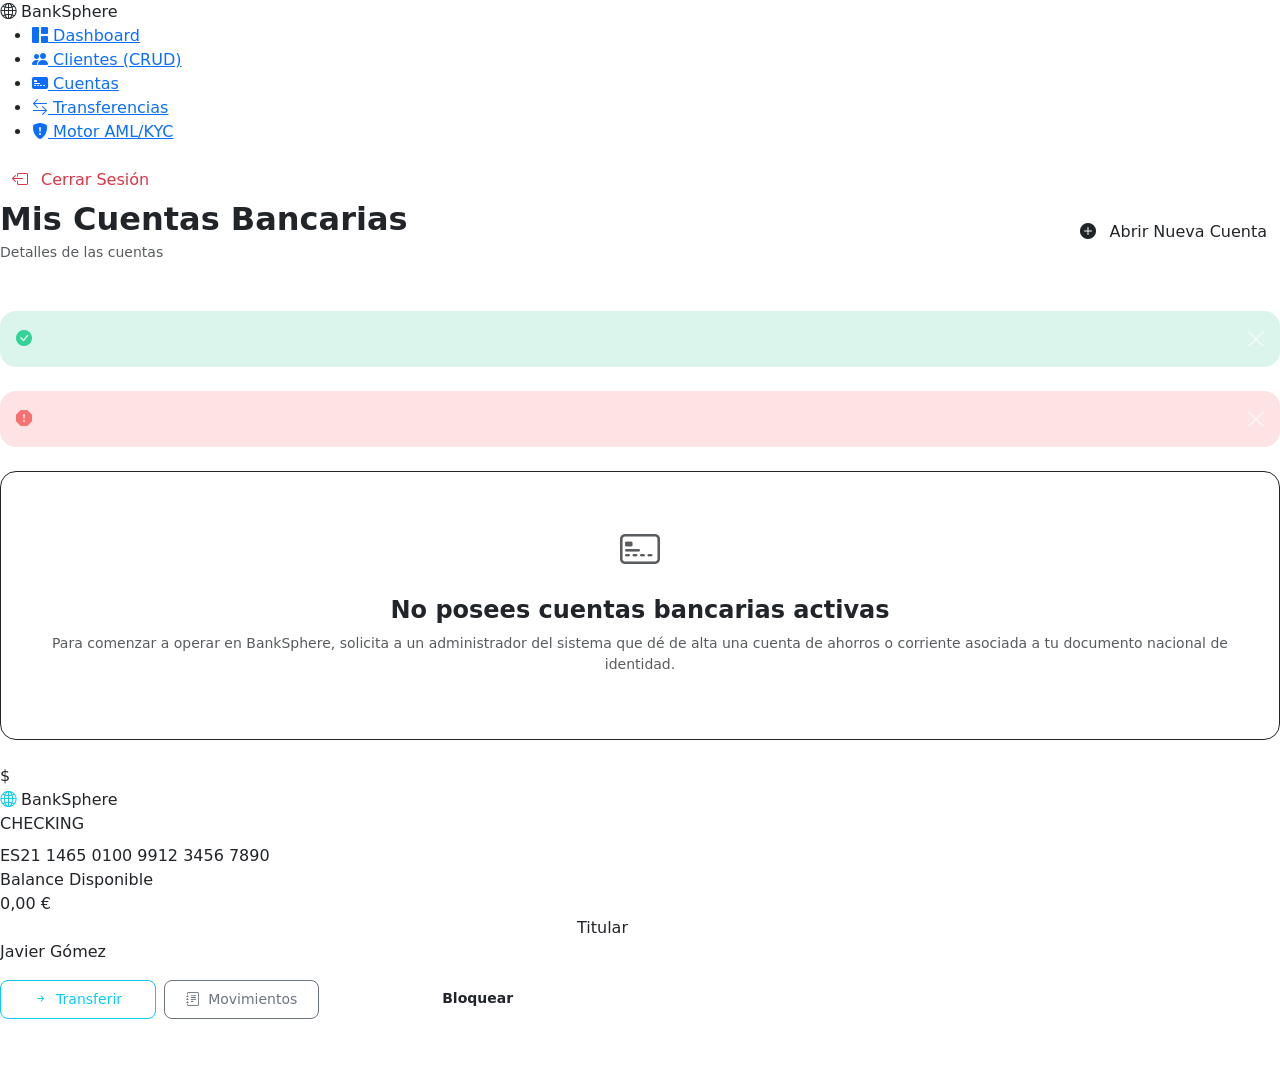
==== banksphere-core/src/main/resources/templates/accounts/list.html @ 72168577 "git commit -m "feat(ui): design account list and detail views" ====
<!DOCTYPE html>
<html xmlns:th="http://www.thymeleaf.org" xmlns:sec="http://www.thymeleaf.org/extras/spring-security" lang="es">
<head>
    <meta charset="UTF-8">
    <meta name="viewport" content="width=device-width, initial-scale=1.0">
    <title>Mis Cuentas Bancarias - BankSphere</title>

    <!-- Google Fonts & Bootstrap 5 -->
    <link href="https://fonts.googleapis.com/css2?family=Inter:wght@300;400;500;600;700&family=Outfit:wght@600;700;800&family=Share+Tech+Mono&display=swap" rel="stylesheet">
    <link href="https://cdn.jsdelivr.net/npm/bootstrap@5.3.2/dist/css/bootstrap.min.css" rel="stylesheet">
    <link href="https://cdn.jsdelivr.net/npm/bootstrap-icons@1.11.1/font/bootstrap-icons.css" rel="stylesheet">
    <link rel="stylesheet" th:href="@{/css/variables.css}">
    <link rel="stylesheet" th:href="@{/css/dashboard.css}">

</head>
<body>

<div class="app-layout">
    <!-- Sidebar lateral -->
    <aside class="sidebar">
        <div class="brand-logo">
            <i class="bi bi-globe2"></i> BankSphere
        </div>
        <ul class="nav-menu">
            <li class="nav-item">
                <a href="/dashboard"><i class="bi bi-grid-1x2-fill"></i> Dashboard</a>
            </li>
            <li class="nav-item" sec:authorize="hasRole('ADMIN')">
                <a href="/users"><i class="bi bi-people-fill"></i> Clientes (CRUD)</a>
            </li>
            <li class="nav-item active">
                <a href="/accounts"><i class="bi bi-credit-card-2-front-fill"></i> Cuentas</a>
            </li>
            <li class="nav-item">
                <a href="/transfers"><i class="bi bi-arrow-left-right"></i> Transferencias</a>
            </li>
            <li class="nav-item">
                <a href="/analyst/dashboard"><i class="bi bi-shield-fill-exclamation"></i> Motor AML/KYC</a>
            </li>
        </ul>
        <div class="mt-auto">
            <a href="/logout" class="btn btn-outline-danger w-100 border-0 rounded-3 text-start py-2">
                <i class="bi bi-box-arrow-left me-2"></i> Cerrar Sesión
            </a>
        </div>
    </aside>

    <!-- Contenido Central -->
    <main class="main-content">

        <!-- Cabecera de Sección -->
        <div class="d-flex flex-column flex-md-row justify-content-between align-items-md-center gap-3 mb-5">
            <div>
                <h1 class="font-family-outfit fw-bold h2 mb-1" th:text="${isAdmin} ? 'Consola Global de Cuentas' : 'Mis Cuentas Financieras'">Mis Cuentas Bancarias</h1>
                <p class="text-muted small mb-0" th:text="${isAdmin} ? 'Supervisión, alta y suspensión de cuentas para cualquier usuario en la red.' : 'Monitorea tus saldos, tarjetas digitales y realiza transferencias inmediatas.'">Detalles de las cuentas</p>
            </div>
            <!-- Botón de apertura (Solo para ADMIN) -->
            <div th:if="${isAdmin}">
                <a href="/accounts/new" class="btn btn-add">
                    <i class="bi bi-plus-circle-fill me-2"></i> Abrir Nueva Cuenta
                </a>
            </div>
        </div>

        <!-- Notificaciones Flash de Acciones -->
        <div th:if="${success}" class="alert alert-success alert-dismissible fade show border-0 rounded-4 p-3 mb-4" role="alert" style="background: rgba(16, 185, 129, 0.15); color: #34d399;">
            <i class="bi bi-check-circle-fill me-2"></i>
            <span th:text="${success}"></span>
            <button type="button" class="btn-close btn-close-white" data-bs-dismiss="alert" aria-label="Close"></button>
        </div>

        <div th:if="${error}" class="alert alert-danger alert-dismissible fade show border-0 rounded-4 p-3 mb-4" role="alert" style="background: rgba(239, 68, 68, 0.15); color: #f87171;">
            <i class="bi bi-exclamation-octagon-fill me-2"></i>
            <span th:text="${error}"></span>
            <button type="button" class="btn-close btn-close-white" data-bs-dismiss="alert" aria-label="Close"></button>
        </div>

        <!-- Tarjeta Informativa en caso de que un Cliente no tenga cuentas aún -->
        <div th:if="${accounts.isEmpty()}" class="text-center py-5 rounded-4 border p-4 mb-4" style="background: var(--card-bg); border-color: var(--border-color) !important;">
            <i class="bi bi-credit-card-2-front fs-1 d-block mb-3 text-muted"></i>
            <h4 class="fw-bold">No posees cuentas bancarias activas</h4>
            <p class="text-muted small max-width-500 mx-auto">Para comenzar a operar en BankSphere, solicita a un administrador del sistema que dé de alta una cuenta de ahorros o corriente asociada a tu documento nacional de identidad.</p>
        </div>

        <!-- GRID PRINCIPAL DE TARJETAS 3D -->
        <div class="row g-4 mb-5" th:if="${!accounts.isEmpty()}">
            <div class="col-lg-6 col-xxl-4 card-perspective-container" th:each="account : ${accounts}">

                <!-- Tarjeta Virtual Dinámica -->
                <!-- Aplica colores según tipo de cuenta, y sombra/opacidad si está SUSPENDIDA -->
                <div class="virtual-card"
                     th:classappend="${'card-' + #strings.toLowerCase(account.accountType.name())} + ' ' + ${account.status.name() == 'SUSPENDED' ? 'card-status-suspended' : ''}">

                    <!-- Marca de agua de Moneda en el fondo -->
                    <div class="currency-symbol-bg" th:text="${account.currency.name() == 'EUR' ? '€' : '$'}">$</div>

                    <!-- Cabecera de la Tarjeta (Logo y Tipo) -->
                    <div class="card-header-block">
                        <div class="card-logo">
                            <i class="bi bi-globe2 text-info"></i> BankSphere
                        </div>
                        <span class="card-type-badge" th:text="${account.accountType}">CHECKING</span>
                    </div>

                    <!-- Chip de seguridad en 3D -->
                    <div class="card-chip my-2"></div>

                    <!-- IBAN de la cuenta formateado -->
                    <div class="card-number" th:text="${account.iban}">ES21 1465 0100 9912 3456 7890</div>

                    <!-- Fila de saldos y Titular -->
                    <div class="card-footer-block">
                        <div class="card-balance-block">
                            <div class="card-balance-label">Balance Disponible</div>
                            <div class="card-balance-value"
                                 th:text="${#numbers.formatDecimal(account.balance, 1, 'POINT', 2, 'COMMA') + (account.currency.name() == 'EUR' ? ' €' : ' $')}">
                                0,00 €
                            </div>
                        </div>
                        <div>
                            <div class="card-balance-label text-end">Titular</div>
                            <div class="card-holder" th:text="${account.user.firstName + ' ' + account.user.lastName}">Javier Gómez</div>
                        </div>
                    </div>
                </div>

                <!-- Panel de Controles Rápidos Debajo de cada Tarjeta (Diferenciado por Roles) -->
                <div class="mt-3 d-flex gap-2">
                    <!-- 1. Enlaces Rápidos para el CLIENTE COMÚN (USER) -->
                    <a th:if="${!isAdmin && account.status.name() == 'ACTIVE'}"
                       th:href="@{/transfers/new(source=${account.iban})}"
                       class="btn btn-sm btn-outline-info w-50 py-2 rounded-3 border-1">
                        <i class="bi bi-arrow-right-short me-1"></i> Transferir
                    </a>
                    <a th:if="${!isAdmin}"
                       th:href="@{/accounts/detail/{id}(id=${account.id})}"
                       class="btn btn-sm btn-outline-secondary w-50 py-2 rounded-3 border-1"
                       th:classappend="${account.status.name() == 'SUSPENDED' ? 'w-100' : ''}">
                        <i class="bi bi-journal-text me-1"></i> Movimientos
                    </a>

                    <!-- 2. Enlaces Rápidos Administrativos (Solo ADMIN) -->
                    <!-- Botón para congelar/activar cuenta en 1 clic -->
                    <a th:if="${isAdmin}"
                       th:href="@{/accounts/toggle-status/{id}(id=${account.id})}"
                       class="btn btn-sm w-100 py-2 rounded-3 text-center border-0 fw-semibold"
                       th:classappend="${account.status.name() == 'ACTIVE' ? 'btn-outline-danger' : 'btn-outline-success'}"
                       th:style="${account.status.name() == 'ACTIVE' ? 'background: rgba(239, 68, 68, 0.1); color: #f87171;' : 'background: rgba(16, 185, 129, 0.1); color: #34d399;'}">
                        <i th:class="${account.status.name() == 'ACTIVE' ? 'bi bi-lock-fill me-1' : 'bi bi-unlock-fill me-1'}"></i>
                        <span th:text="${account.status.name() == 'ACTIVE' ? 'Suspender Cuenta' : 'Activar Cuenta'}">Bloquear</span>
                    </a>
                </div>

            </div>
        </div>

    </main>
</div>

<!-- Bootstrap JS -->
<script src="https://cdn.jsdelivr.net/npm/bootstrap@5.3.2/dist/js/bootstrap.bundle.min.js"></script>
</body>
</html>
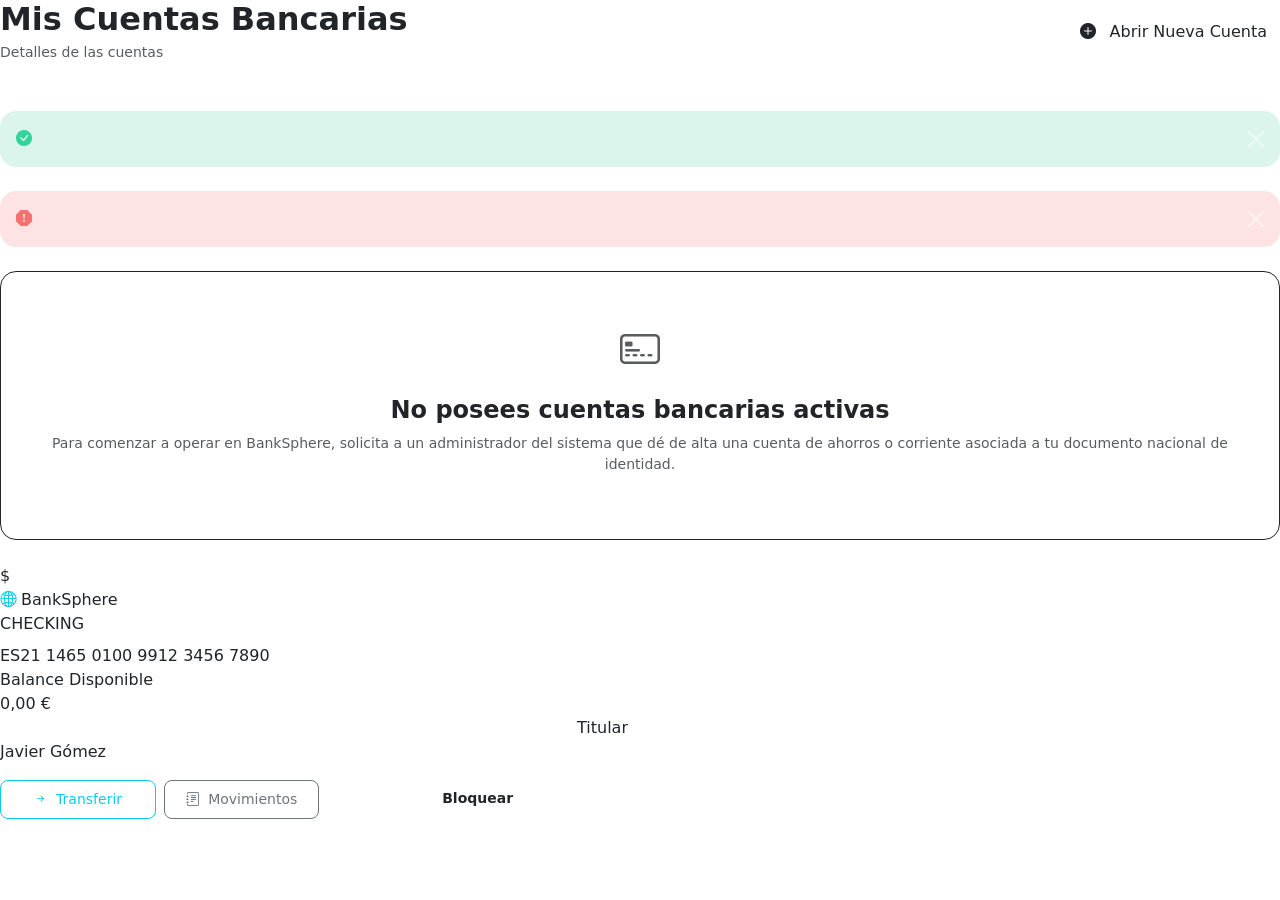
==== commit 73af576a: "feat(ui): integrate responsive sidebar and styles into main views" ====
--- a/banksphere-core/src/main/resources/templates/accounts/list.html
+++ b/banksphere-core/src/main/resources/templates/accounts/list.html
@@ -9,41 +9,16 @@
     <link href="https://fonts.googleapis.com/css2?family=Inter:wght@300;400;500;600;700&family=Outfit:wght@600;700;800&family=Share+Tech+Mono&display=swap" rel="stylesheet">
     <link href="https://cdn.jsdelivr.net/npm/bootstrap@5.3.2/dist/css/bootstrap.min.css" rel="stylesheet">
     <link href="https://cdn.jsdelivr.net/npm/bootstrap-icons@1.11.1/font/bootstrap-icons.css" rel="stylesheet">
+
+    <!-- Enlaces Estáticos Estilizados (Thymeleaf) -->
     <link rel="stylesheet" th:href="@{/css/variables.css}">
     <link rel="stylesheet" th:href="@{/css/dashboard.css}">
-
 </head>
 <body>
 
 <div class="app-layout">
-    <!-- Sidebar lateral -->
-    <aside class="sidebar">
-        <div class="brand-logo">
-            <i class="bi bi-globe2"></i> BankSphere
-        </div>
-        <ul class="nav-menu">
-            <li class="nav-item">
-                <a href="/dashboard"><i class="bi bi-grid-1x2-fill"></i> Dashboard</a>
-            </li>
-            <li class="nav-item" sec:authorize="hasRole('ADMIN')">
-                <a href="/users"><i class="bi bi-people-fill"></i> Clientes (CRUD)</a>
-            </li>
-            <li class="nav-item active">
-                <a href="/accounts"><i class="bi bi-credit-card-2-front-fill"></i> Cuentas</a>
-            </li>
-            <li class="nav-item">
-                <a href="/transfers"><i class="bi bi-arrow-left-right"></i> Transferencias</a>
-            </li>
-            <li class="nav-item">
-                <a href="/analyst/dashboard"><i class="bi bi-shield-fill-exclamation"></i> Motor AML/KYC</a>
-            </li>
-        </ul>
-        <div class="mt-auto">
-            <a href="/logout" class="btn btn-outline-danger w-100 border-0 rounded-3 text-start py-2">
-                <i class="bi bi-box-arrow-left me-2"></i> Cerrar Sesión
-            </a>
-        </div>
-    </aside>
+    <!-- INVOCACIÓN MODULAR DEL MENU SIDEBAR -->
+    <aside th:replace="~{fragments/sidebar :: sidebar('accounts')}"></aside>
 
     <!-- Contenido Central -->
     <main class="main-content">
@@ -54,7 +29,7 @@
                 <h1 class="font-family-outfit fw-bold h2 mb-1" th:text="${isAdmin} ? 'Consola Global de Cuentas' : 'Mis Cuentas Financieras'">Mis Cuentas Bancarias</h1>
                 <p class="text-muted small mb-0" th:text="${isAdmin} ? 'Supervisión, alta y suspensión de cuentas para cualquier usuario en la red.' : 'Monitorea tus saldos, tarjetas digitales y realiza transferencias inmediatas.'">Detalles de las cuentas</p>
             </div>
-            <!-- Botón de apertura (Solo para ADMIN) -->
+            <!-- Botón de apertura (Solo para ADMINISTRADORES) -->
             <div th:if="${isAdmin}">
                 <a href="/accounts/new" class="btn btn-add">
                     <i class="bi bi-plus-circle-fill me-2"></i> Abrir Nueva Cuenta
@@ -75,19 +50,18 @@
             <button type="button" class="btn-close btn-close-white" data-bs-dismiss="alert" aria-label="Close"></button>
         </div>
 
-        <!-- Tarjeta Informativa en caso de que un Cliente no tenga cuentas aún -->
+        <!-- Tarjeta Informativa si el cliente no posee cuentas -->
         <div th:if="${accounts.isEmpty()}" class="text-center py-5 rounded-4 border p-4 mb-4" style="background: var(--card-bg); border-color: var(--border-color) !important;">
             <i class="bi bi-credit-card-2-front fs-1 d-block mb-3 text-muted"></i>
             <h4 class="fw-bold">No posees cuentas bancarias activas</h4>
             <p class="text-muted small max-width-500 mx-auto">Para comenzar a operar en BankSphere, solicita a un administrador del sistema que dé de alta una cuenta de ahorros o corriente asociada a tu documento nacional de identidad.</p>
         </div>
 
-        <!-- GRID PRINCIPAL DE TARJETAS 3D -->
+        <!-- GRID PRINCIPAL DE TARJETAS VIRTUALES 3D -->
         <div class="row g-4 mb-5" th:if="${!accounts.isEmpty()}">
             <div class="col-lg-6 col-xxl-4 card-perspective-container" th:each="account : ${accounts}">
 
-                <!-- Tarjeta Virtual Dinámica -->
-                <!-- Aplica colores según tipo de cuenta, y sombra/opacidad si está SUSPENDIDA -->
+                <!-- Tarjeta Bancaria Virtual 3D Glassmorphic -->
                 <div class="virtual-card"
                      th:classappend="${'card-' + #strings.toLowerCase(account.accountType.name())} + ' ' + ${account.status.name() == 'SUSPENDED' ? 'card-status-suspended' : ''}">
 
@@ -105,7 +79,7 @@
                     <!-- Chip de seguridad en 3D -->
                     <div class="card-chip my-2"></div>
 
-                    <!-- IBAN de la cuenta formateado -->
+                    <!-- IBAN de la cuenta -->
                     <div class="card-number" th:text="${account.iban}">ES21 1465 0100 9912 3456 7890</div>
 
                     <!-- Fila de saldos y Titular -->
@@ -124,9 +98,9 @@
                     </div>
                 </div>
 
-                <!-- Panel de Controles Rápidos Debajo de cada Tarjeta (Diferenciado por Roles) -->
+                <!-- Panel de Controles Rápidos Debajo de cada Tarjeta -->
                 <div class="mt-3 d-flex gap-2">
-                    <!-- 1. Enlaces Rápidos para el CLIENTE COMÚN (USER) -->
+                    <!-- Enlaces Rápidos para el CLIENTE COMÚN (USER) -->
                     <a th:if="${!isAdmin && account.status.name() == 'ACTIVE'}"
                        th:href="@{/transfers/new(source=${account.iban})}"
                        class="btn btn-sm btn-outline-info w-50 py-2 rounded-3 border-1">
@@ -139,8 +113,7 @@
                         <i class="bi bi-journal-text me-1"></i> Movimientos
                     </a>
 
-                    <!-- 2. Enlaces Rápidos Administrativos (Solo ADMIN) -->
-                    <!-- Botón para congelar/activar cuenta en 1 clic -->
+                    <!-- Controles Administrativos (ADMIN) -->
                     <a th:if="${isAdmin}"
                        th:href="@{/accounts/toggle-status/{id}(id=${account.id})}"
                        class="btn btn-sm w-100 py-2 rounded-3 text-center border-0 fw-semibold"
